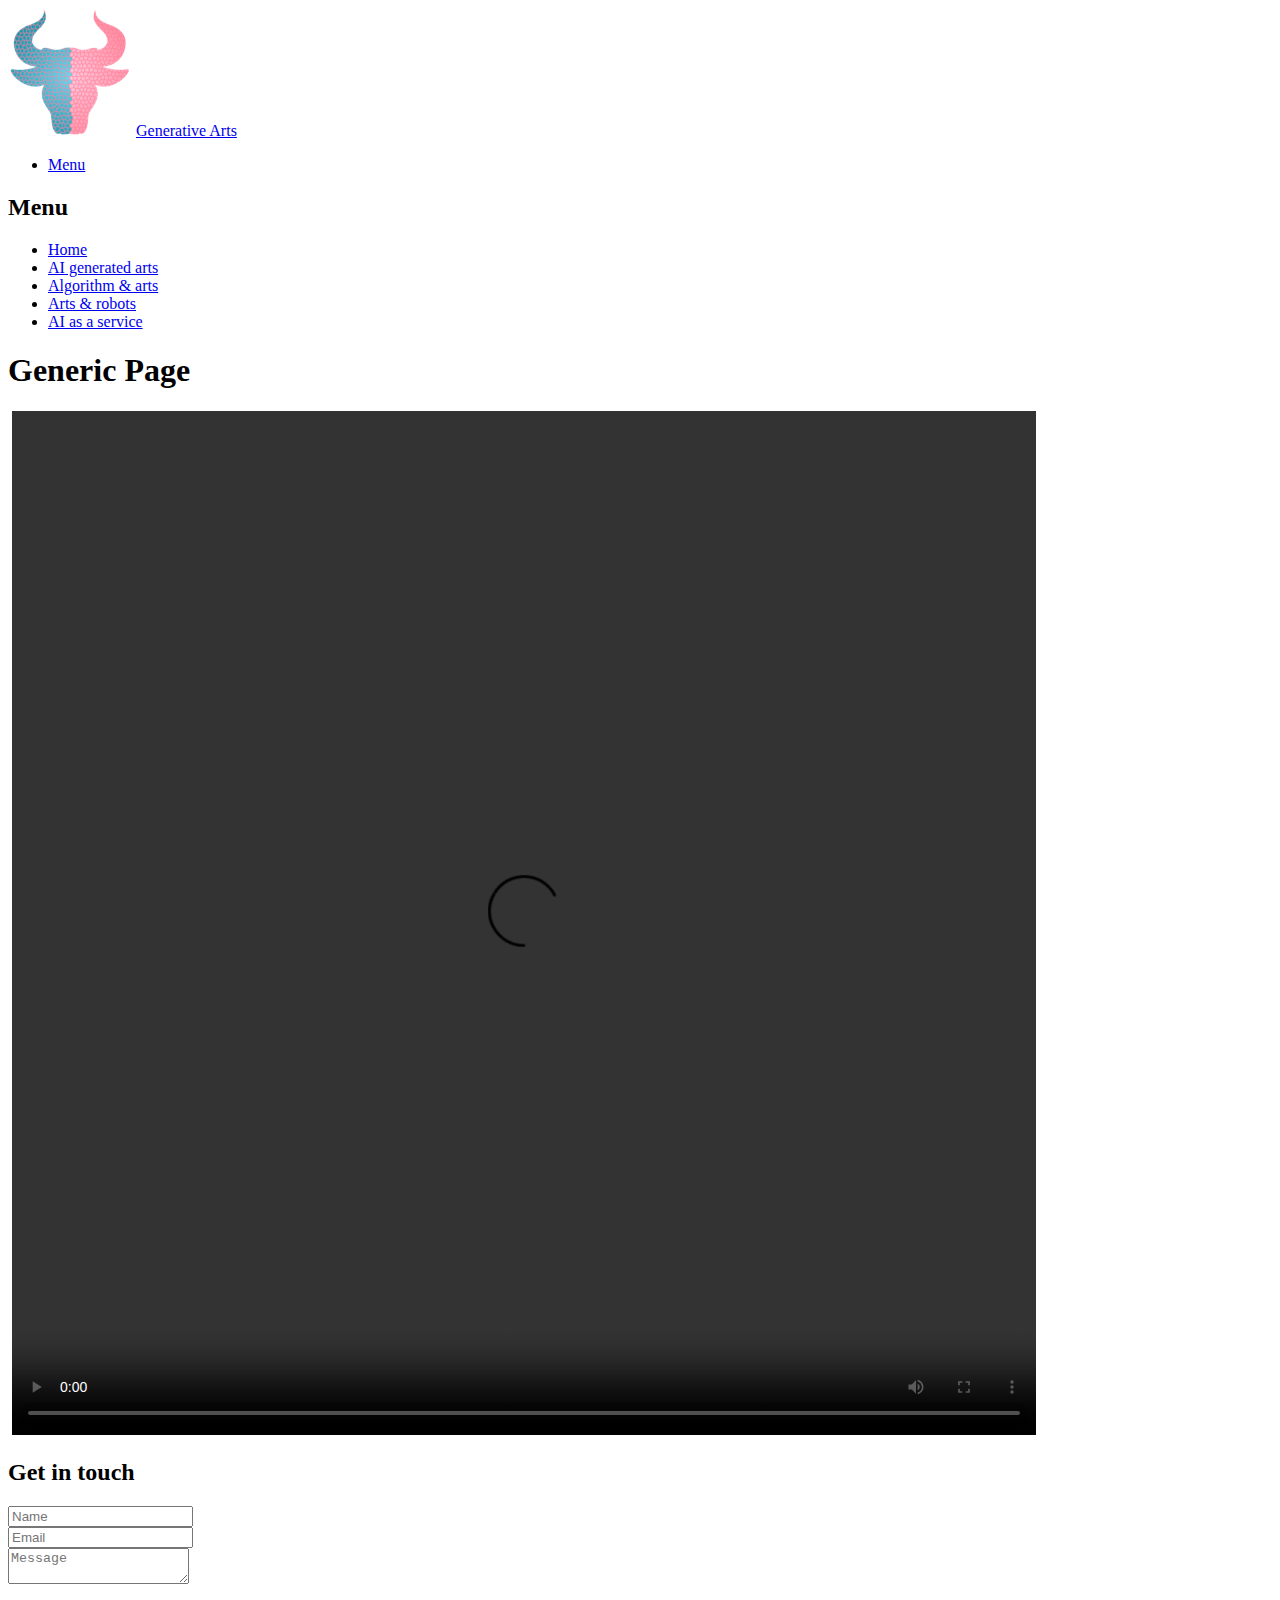
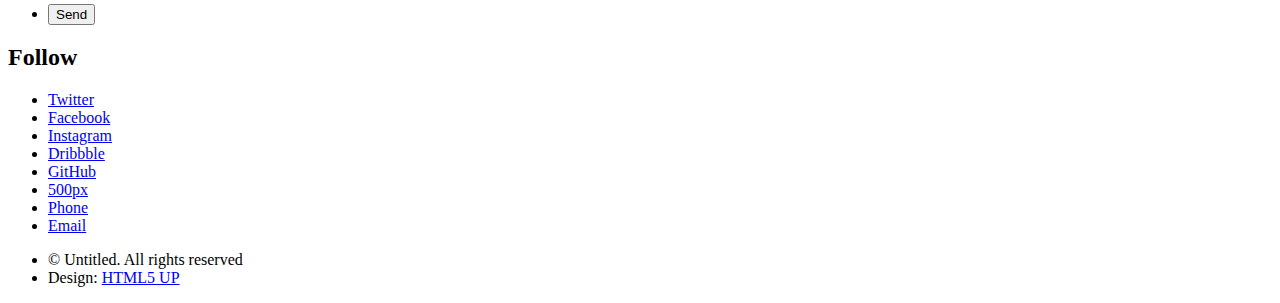
==== fractal.html @ 79b09974 "commit5" ====
<!DOCTYPE HTML>
<html>
	<head>
		<title>Fractal arts</title>
		<meta charset="utf-8" />
		<meta name="viewport" content="width=device-width, initial-scale=1, user-scalable=no" />
		<link rel="stylesheet" href="assets/css/main.css" />
		<noscript><link rel="stylesheet" href="assets/css/noscript.css" /></noscript>
	</head>
	<body class="is-preload">
		<!-- Wrapper -->
			<div id="wrapper">

				<!-- Header -->
					<header id="header">
						<div class="inner">

							<!-- Logo -->
								<a href="index.html" class="logo">
									<span class="symbol"><img src="images/logo.png" alt="" /></span><span class="title">Generative Arts</span>
								</a>

							<!-- Nav -->
								<nav>
									<ul>
										<li><a href="#menu">Menu</a></li>
									</ul>
								</nav>

						</div>
					</header>

				<!-- Menu -->
					<nav id="menu">
						<h2>Menu</h2>
						<ul>
							<li><a href="index.html">Home</a></li>
							<li><a href="generic.html">AI generated arts</a></li>
							<li><a href="generic.html">Algorithm & arts</a></li>
							<li><a href="generic.html">Arts & robots</a></li>
							<li><a href="elements.html">AI as a service</a></li>
						</ul>
					</nav>

				<!-- Main -->
					<div id="main">
						<div class="inner">
							<h1>Generic Page</h1>
							<span class="image main"><img src="images/pic13.jpg" alt="" /></span>
							<video width="1024" height="1024" controls>
								<source src="videos/chinese_painting.mp4" type="video/mp4">
								<object data="videos/chinese_painting.mp4" width="1024" height="1024"></object>
							</video>
						</div>
					</div>

				<!-- Footer -->
					<footer id="footer">
						<div class="inner">
							<section>
								<h2>Get in touch</h2>
								<form method="post" action="#">
									<div class="fields">
										<div class="field half">
											<input type="text" name="name" id="name" placeholder="Name" />
										</div>
										<div class="field half">
											<input type="email" name="email" id="email" placeholder="Email" />
										</div>
										<div class="field">
											<textarea name="message" id="message" placeholder="Message"></textarea>
										</div>
									</div>
									<ul class="actions">
										<li><input type="submit" value="Send" class="primary" /></li>
									</ul>
								</form>
							</section>
							<section>
								<h2>Follow</h2>
								<ul class="icons">
									<li><a href="#" class="icon brands style2 fa-twitter"><span class="label">Twitter</span></a></li>
									<li><a href="#" class="icon brands style2 fa-facebook-f"><span class="label">Facebook</span></a></li>
									<li><a href="#" class="icon brands style2 fa-instagram"><span class="label">Instagram</span></a></li>
									<li><a href="#" class="icon brands style2 fa-dribbble"><span class="label">Dribbble</span></a></li>
									<li><a href="#" class="icon brands style2 fa-github"><span class="label">GitHub</span></a></li>
									<li><a href="#" class="icon brands style2 fa-500px"><span class="label">500px</span></a></li>
									<li><a href="#" class="icon solid style2 fa-phone"><span class="label">Phone</span></a></li>
									<li><a href="#" class="icon solid style2 fa-envelope"><span class="label">Email</span></a></li>
								</ul>
							</section>
							<ul class="copyright">
								<li>&copy; Untitled. All rights reserved</li><li>Design: <a href="http://html5up.net">HTML5 UP</a></li>
							</ul>
						</div>
					</footer>

			</div>

		<!-- Scripts -->
			<script src="assets/js/jquery.min.js"></script>
			<script src="assets/js/browser.min.js"></script>
			<script src="assets/js/breakpoints.min.js"></script>
			<script src="assets/js/util.js"></script>
			<script src="assets/js/main.js"></script>

	</body>
</html>
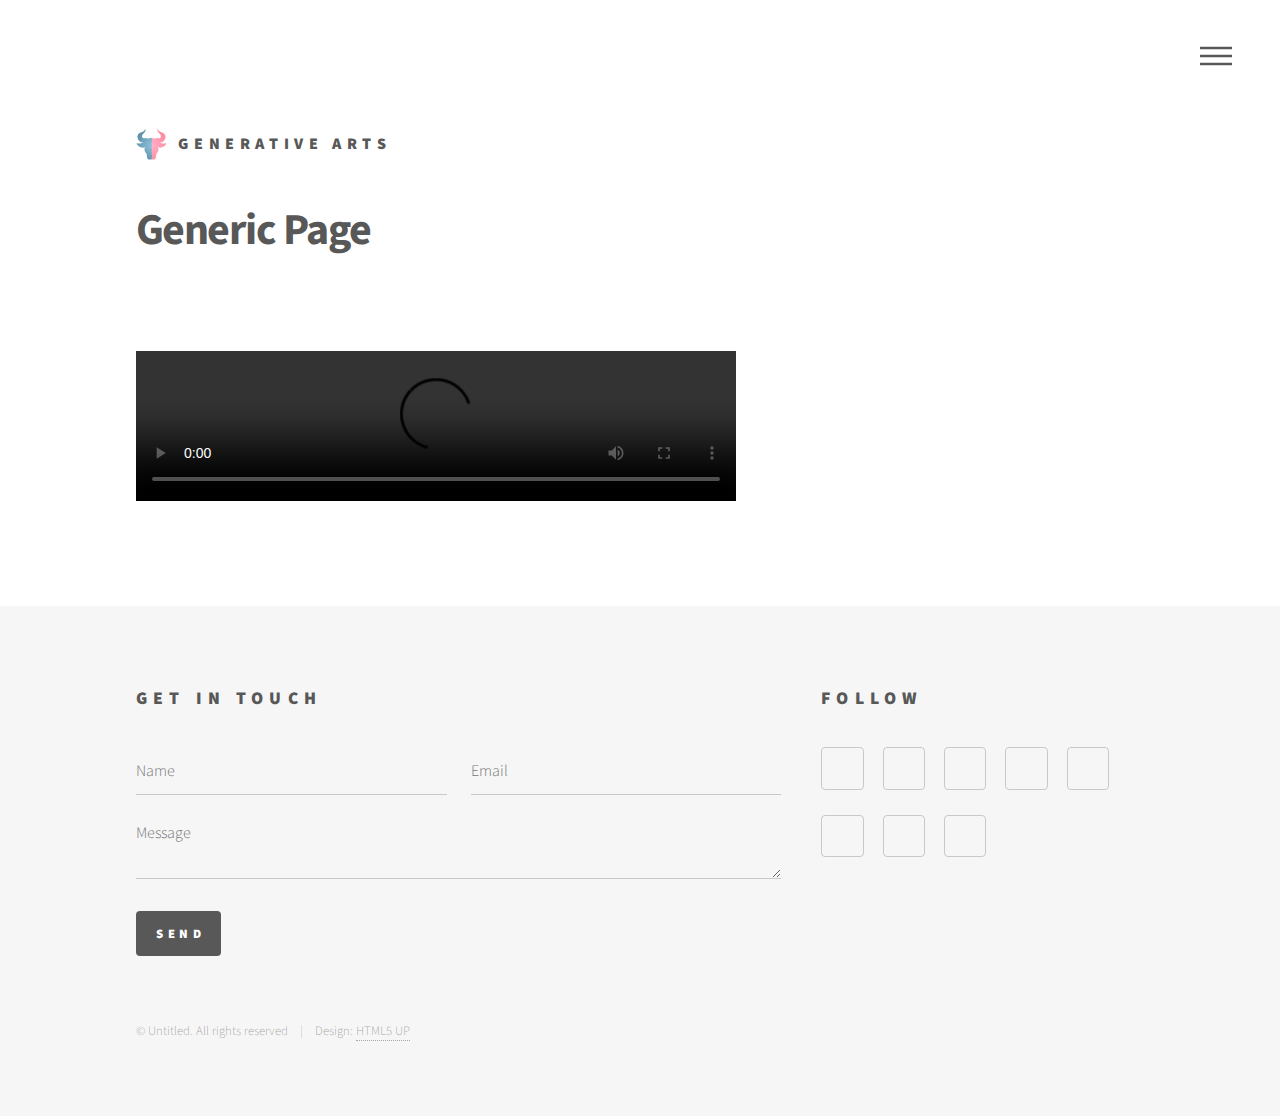
==== commit 8187757d: "Update fractal.html" ====
--- a/fractal.html
+++ b/fractal.html
@@ -47,9 +47,8 @@
 						<div class="inner">
 							<h1>Generic Page</h1>
 							<span class="image main"><img src="images/pic13.jpg" alt="" /></span>
-							<video width="1024" height="1024" controls>
+							<video width="600" controls>
 								<source src="videos/chinese_painting.mp4" type="video/mp4">
-								<object data="videos/chinese_painting.mp4" width="1024" height="1024"></object>
 							</video>
 						</div>
 					</div>
--- a/assets/css/main.css
+++ b/assets/css/main.css
@@ -0,0 +1,3333 @@
+@import url(fontawesome-all.min.css);
+@import url("https://fonts.googleapis.com/css?family=Source+Sans+Pro:300,700,900");
+
+/*
+	Phantom by HTML5 UP
+	html5up.net | @ajlkn
+	Free for personal and commercial use under the CCA 3.0 license (html5up.net/license)
+*/
+video {
+    max-width: 100%;
+    height: auto;
+}
+
+html, body, div, span, applet, object,
+iframe, h1, h2, h3, h4, h5, h6, p, blockquote,
+pre, a, abbr, acronym, address, big, cite,
+code, del, dfn, em, img, ins, kbd, q, s, samp,
+small, strike, strong, sub, sup, tt, var, b,
+u, i, center, dl, dt, dd, ol, ul, li, fieldset,
+form, label, legend, table, caption, tbody,
+tfoot, thead, tr, th, td, article, aside,
+canvas, details, embed, figure, figcaption,
+footer, header, hgroup, menu, nav, output, ruby,
+section, summary, time, mark, audio, video {
+	margin: 0;
+	padding: 0;
+	border: 0;
+	font-size: 100%;
+	font: inherit;
+	vertical-align: baseline;}
+
+article, aside, details, figcaption, figure,
+footer, header, hgroup, menu, nav, section {
+	display: block;}
+
+body {
+	line-height: 1;
+}
+
+ol, ul {
+	list-style: none;
+}
+
+blockquote, q {
+	quotes: none;
+}
+
+	blockquote:before, blockquote:after, q:before, q:after {
+		content: '';
+		content: none;
+	}
+
+table {
+	border-collapse: collapse;
+	border-spacing: 0;
+}
+
+body {
+	-webkit-text-size-adjust: none;
+}
+
+mark {
+	background-color: transparent;
+	color: inherit;
+}
+
+input::-moz-focus-inner {
+	border: 0;
+	padding: 0;
+}
+
+input, select, textarea {
+	-moz-appearance: none;
+	-webkit-appearance: none;
+	-ms-appearance: none;
+	appearance: none;
+}
+
+/* Basic */
+
+	@-ms-viewport {
+		width: device-width;
+	}
+
+	body {
+		-ms-overflow-style: scrollbar;
+	}
+
+	@media screen and (max-width: 480px) {
+
+		html, body {
+			min-width: 320px;
+		}
+
+	}
+
+	html {
+		box-sizing: border-box;
+	}
+
+	*, *:before, *:after {
+		box-sizing: inherit;
+	}
+
+	body {
+		background: #ffffff;
+	}
+
+		body.is-preload *, body.is-preload *:before, body.is-preload *:after {
+			-moz-animation: none !important;
+			-webkit-animation: none !important;
+			-ms-animation: none !important;
+			animation: none !important;
+			-moz-transition: none !important;
+			-webkit-transition: none !important;
+			-ms-transition: none !important;
+			transition: none !important;
+		}
+
+/* Type */
+
+	body, input, select, textarea {
+		color: #585858;
+		font-family: "Source Sans Pro", Helvetica, sans-serif;
+		font-size: 16pt;
+		font-weight: 300;
+		line-height: 1.75;
+	}
+
+		@media screen and (max-width: 1680px) {
+
+			body, input, select, textarea {
+				font-size: 14pt;
+			}
+
+		}
+
+		@media screen and (max-width: 1280px) {
+
+			body, input, select, textarea {
+				font-size: 12pt;
+			}
+
+		}
+
+	a {
+		-moz-transition: border-bottom-color 0.2s ease, color 0.2s ease;
+		-webkit-transition: border-bottom-color 0.2s ease, color 0.2s ease;
+		-ms-transition: border-bottom-color 0.2s ease, color 0.2s ease;
+		transition: border-bottom-color 0.2s ease, color 0.2s ease;
+		text-decoration: none;
+		color: #585858;
+		border-bottom: dotted 1px rgba(88, 88, 88, 0.5);
+	}
+
+		a:hover {
+			border-bottom-color: transparent;
+			color: #f2849e !important;
+		}
+
+	strong, b {
+		font-weight: 900;
+	}
+
+	em, i {
+		font-style: italic;
+	}
+
+	p {
+		margin: 0 0 2em 0;
+	}
+
+	h1 {
+		font-size: 2.75em;
+		font-weight: 700;
+		line-height: 1.3;
+		margin: 0 0 1em 0;
+		letter-spacing: -0.035em;
+	}
+
+		h1 a {
+			color: inherit;
+		}
+
+		@media screen and (max-width: 736px) {
+
+			h1 {
+				font-size: 2em;
+				margin: 0 0 1em 0;
+			}
+
+		}
+
+		@media screen and (max-width: 360px) {
+
+			h1 {
+				font-size: 1.75em;
+			}
+
+		}
+
+	h2, h3, h4, h5, h6 {
+		font-weight: 900;
+		line-height: 1.5;
+		margin: 0 0 2em 0;
+		text-transform: uppercase;
+		letter-spacing: 0.35em;
+	}
+
+		h2 a, h3 a, h4 a, h5 a, h6 a {
+			color: inherit;
+		}
+
+	h2 {
+		font-size: 1.1em;
+	}
+
+	h3 {
+		font-size: 1em;
+	}
+
+	h4 {
+		font-size: 0.8em;
+	}
+
+	h5 {
+		font-size: 0.8em;
+	}
+
+	h6 {
+		font-size: 0.8em;
+	}
+
+	@media screen and (max-width: 980px) {
+
+		h1 br, h2 br, h3 br, h4 br, h5 br, h6 br {
+			display: none;
+		}
+
+	}
+
+	@media screen and (max-width: 736px) {
+
+		h2 {
+			font-size: 1em;
+		}
+
+		h3 {
+			font-size: 0.8em;
+		}
+
+	}
+
+	sub {
+		font-size: 0.8em;
+		position: relative;
+		top: 0.5em;
+	}
+
+	sup {
+		font-size: 0.8em;
+		position: relative;
+		top: -0.5em;
+	}
+
+	blockquote {
+		border-left: solid 4px #c9c9c9;
+		font-style: italic;
+		margin: 0 0 2em 0;
+		padding: 0.5em 0 0.5em 2em;
+	}
+
+	code {
+		background: rgba(144, 144, 144, 0.075);
+		border-radius: 4px;
+		border: solid 1px #c9c9c9;
+		font-family: "Courier New", monospace;
+		font-size: 0.9em;
+		margin: 0 0.25em;
+		padding: 0.25em 0.65em;
+	}
+
+	pre {
+		-webkit-overflow-scrolling: touch;
+		font-family: "Courier New", monospace;
+		font-size: 0.9em;
+		margin: 0 0 2em 0;
+	}
+
+		pre code {
+			display: block;
+			line-height: 1.75;
+			padding: 1em 1.5em;
+			overflow-x: auto;
+		}
+
+	hr {
+		border: 0;
+		border-bottom: solid 1px #c9c9c9;
+		margin: 2em 0;
+	}
+
+		hr.major {
+			margin: 3em 0;
+		}
+
+	.align-left {
+		text-align: left;
+	}
+
+	.align-center {
+		text-align: center;
+	}
+
+	.align-right {
+		text-align: right;
+	}
+
+/* Row */
+
+	.row {
+		display: flex;
+		flex-wrap: wrap;
+		box-sizing: border-box;
+		align-items: stretch;
+	}
+
+		.row > * {
+			box-sizing: border-box;
+		}
+
+		.row.gtr-uniform > * > :last-child {
+			margin-bottom: 0;
+		}
+
+		.row.aln-left {
+			justify-content: flex-start;
+		}
+
+		.row.aln-center {
+			justify-content: center;
+		}
+
+		.row.aln-right {
+			justify-content: flex-end;
+		}
+
+		.row.aln-top {
+			align-items: flex-start;
+		}
+
+		.row.aln-middle {
+			align-items: center;
+		}
+
+		.row.aln-bottom {
+			align-items: flex-end;
+		}
+
+		.row > .imp {
+			order: -1;
+		}
+
+		.row > .col-1 {
+			width: 8.33333%;
+		}
+
+		.row > .off-1 {
+			margin-left: 8.33333%;
+		}
+
+		.row > .col-2 {
+			width: 16.66667%;
+		}
+
+		.row > .off-2 {
+			margin-left: 16.66667%;
+		}
+
+		.row > .col-3 {
+			width: 25%;
+		}
+
+		.row > .off-3 {
+			margin-left: 25%;
+		}
+
+		.row > .col-4 {
+			width: 33.33333%;
+		}
+
+		.row > .off-4 {
+			margin-left: 33.33333%;
+		}
+
+		.row > .col-5 {
+			width: 41.66667%;
+		}
+
+		.row > .off-5 {
+			margin-left: 41.66667%;
+		}
+
+		.row > .col-6 {
+			width: 50%;
+		}
+
+		.row > .off-6 {
+			margin-left: 50%;
+		}
+
+		.row > .col-7 {
+			width: 58.33333%;
+		}
+
+		.row > .off-7 {
+			margin-left: 58.33333%;
+		}
+
+		.row > .col-8 {
+			width: 66.66667%;
+		}
+
+		.row > .off-8 {
+			margin-left: 66.66667%;
+		}
+
+		.row > .col-9 {
+			width: 75%;
+		}
+
+		.row > .off-9 {
+			margin-left: 75%;
+		}
+
+		.row > .col-10 {
+			width: 83.33333%;
+		}
+
+		.row > .off-10 {
+			margin-left: 83.33333%;
+		}
+
+		.row > .col-11 {
+			width: 91.66667%;
+		}
+
+		.row > .off-11 {
+			margin-left: 91.66667%;
+		}
+
+		.row > .col-12 {
+			width: 100%;
+		}
+
+		.row > .off-12 {
+			margin-left: 100%;
+		}
+
+		.row.gtr-0 {
+			margin-top: 0;
+			margin-left: 0em;
+		}
+
+			.row.gtr-0 > * {
+				padding: 0 0 0 0em;
+			}
+
+			.row.gtr-0.gtr-uniform {
+				margin-top: 0em;
+			}
+
+				.row.gtr-0.gtr-uniform > * {
+					padding-top: 0em;
+				}
+
+		.row.gtr-25 {
+			margin-top: 0;
+			margin-left: -0.5em;
+		}
+
+			.row.gtr-25 > * {
+				padding: 0 0 0 0.5em;
+			}
+
+			.row.gtr-25.gtr-uniform {
+				margin-top: -0.5em;
+			}
+
+				.row.gtr-25.gtr-uniform > * {
+					padding-top: 0.5em;
+				}
+
+		.row.gtr-50 {
+			margin-top: 0;
+			margin-left: -1em;
+		}
+
+			.row.gtr-50 > * {
+				padding: 0 0 0 1em;
+			}
+
+			.row.gtr-50.gtr-uniform {
+				margin-top: -1em;
+			}
+
+				.row.gtr-50.gtr-uniform > * {
+					padding-top: 1em;
+				}
+
+		.row {
+			margin-top: 0;
+			margin-left: -2em;
+		}
+
+			.row > * {
+				padding: 0 0 0 2em;
+			}
+
+			.row.gtr-uniform {
+				margin-top: -2em;
+			}
+
+				.row.gtr-uniform > * {
+					padding-top: 2em;
+				}
+
+		.row.gtr-150 {
+			margin-top: 0;
+			margin-left: -3em;
+		}
+
+			.row.gtr-150 > * {
+				padding: 0 0 0 3em;
+			}
+
+			.row.gtr-150.gtr-uniform {
+				margin-top: -3em;
+			}
+
+				.row.gtr-150.gtr-uniform > * {
+					padding-top: 3em;
+				}
+
+		.row.gtr-200 {
+			margin-top: 0;
+			margin-left: -4em;
+		}
+
+			.row.gtr-200 > * {
+				padding: 0 0 0 4em;
+			}
+
+			.row.gtr-200.gtr-uniform {
+				margin-top: -4em;
+			}
+
+				.row.gtr-200.gtr-uniform > * {
+					padding-top: 4em;
+				}
+
+		@media screen and (max-width: 1680px) {
+
+			.row {
+				display: flex;
+				flex-wrap: wrap;
+				box-sizing: border-box;
+				align-items: stretch;
+			}
+
+				.row > * {
+					box-sizing: border-box;
+				}
+
+				.row.gtr-uniform > * > :last-child {
+					margin-bottom: 0;
+				}
+
+				.row.aln-left {
+					justify-content: flex-start;
+				}
+
+				.row.aln-center {
+					justify-content: center;
+				}
+
+				.row.aln-right {
+					justify-content: flex-end;
+				}
+
+				.row.aln-top {
+					align-items: flex-start;
+				}
+
+				.row.aln-middle {
+					align-items: center;
+				}
+
+				.row.aln-bottom {
+					align-items: flex-end;
+				}
+
+				.row > .imp-xlarge {
+					order: -1;
+				}
+
+				.row > .col-1-xlarge {
+					width: 8.33333%;
+				}
+
+				.row > .off-1-xlarge {
+					margin-left: 8.33333%;
+				}
+
+				.row > .col-2-xlarge {
+					width: 16.66667%;
+				}
+
+				.row > .off-2-xlarge {
+					margin-left: 16.66667%;
+				}
+
+				.row > .col-3-xlarge {
+					width: 25%;
+				}
+
+				.row > .off-3-xlarge {
+					margin-left: 25%;
+				}
+
+				.row > .col-4-xlarge {
+					width: 33.33333%;
+				}
+
+				.row > .off-4-xlarge {
+					margin-left: 33.33333%;
+				}
+
+				.row > .col-5-xlarge {
+					width: 41.66667%;
+				}
+
+				.row > .off-5-xlarge {
+					margin-left: 41.66667%;
+				}
+
+				.row > .col-6-xlarge {
+					width: 50%;
+				}
+
+				.row > .off-6-xlarge {
+					margin-left: 50%;
+				}
+
+				.row > .col-7-xlarge {
+					width: 58.33333%;
+				}
+
+				.row > .off-7-xlarge {
+					margin-left: 58.33333%;
+				}
+
+				.row > .col-8-xlarge {
+					width: 66.66667%;
+				}
+
+				.row > .off-8-xlarge {
+					margin-left: 66.66667%;
+				}
+
+				.row > .col-9-xlarge {
+					width: 75%;
+				}
+
+				.row > .off-9-xlarge {
+					margin-left: 75%;
+				}
+
+				.row > .col-10-xlarge {
+					width: 83.33333%;
+				}
+
+				.row > .off-10-xlarge {
+					margin-left: 83.33333%;
+				}
+
+				.row > .col-11-xlarge {
+					width: 91.66667%;
+				}
+
+				.row > .off-11-xlarge {
+					margin-left: 91.66667%;
+				}
+
+				.row > .col-12-xlarge {
+					width: 100%;
+				}
+
+				.row > .off-12-xlarge {
+					margin-left: 100%;
+				}
+
+				.row.gtr-0 {
+					margin-top: 0;
+					margin-left: 0em;
+				}
+
+					.row.gtr-0 > * {
+						padding: 0 0 0 0em;
+					}
+
+					.row.gtr-0.gtr-uniform {
+						margin-top: 0em;
+					}
+
+						.row.gtr-0.gtr-uniform > * {
+							padding-top: 0em;
+						}
+
+				.row.gtr-25 {
+					margin-top: 0;
+					margin-left: -0.5em;
+				}
+
+					.row.gtr-25 > * {
+						padding: 0 0 0 0.5em;
+					}
+
+					.row.gtr-25.gtr-uniform {
+						margin-top: -0.5em;
+					}
+
+						.row.gtr-25.gtr-uniform > * {
+							padding-top: 0.5em;
+						}
+
+				.row.gtr-50 {
+					margin-top: 0;
+					margin-left: -1em;
+				}
+
+					.row.gtr-50 > * {
+						padding: 0 0 0 1em;
+					}
+
+					.row.gtr-50.gtr-uniform {
+						margin-top: -1em;
+					}
+
+						.row.gtr-50.gtr-uniform > * {
+							padding-top: 1em;
+						}
+
+				.row {
+					margin-top: 0;
+					margin-left: -2em;
+				}
+
+					.row > * {
+						padding: 0 0 0 2em;
+					}
+
+					.row.gtr-uniform {
+						margin-top: -2em;
+					}
+
+						.row.gtr-uniform > * {
+							padding-top: 2em;
+						}
+
+				.row.gtr-150 {
+					margin-top: 0;
+					margin-left: -3em;
+				}
+
+					.row.gtr-150 > * {
+						padding: 0 0 0 3em;
+					}
+
+					.row.gtr-150.gtr-uniform {
+						margin-top: -3em;
+					}
+
+						.row.gtr-150.gtr-uniform > * {
+							padding-top: 3em;
+						}
+
+				.row.gtr-200 {
+					margin-top: 0;
+					margin-left: -4em;
+				}
+
+					.row.gtr-200 > * {
+						padding: 0 0 0 4em;
+					}
+
+					.row.gtr-200.gtr-uniform {
+						margin-top: -4em;
+					}
+
+						.row.gtr-200.gtr-uniform > * {
+							padding-top: 4em;
+						}
+
+		}
+
+		@media screen and (max-width: 1280px) {
+
+			.row {
+				display: flex;
+				flex-wrap: wrap;
+				box-sizing: border-box;
+				align-items: stretch;
+			}
+
+				.row > * {
+					box-sizing: border-box;
+				}
+
+				.row.gtr-uniform > * > :last-child {
+					margin-bottom: 0;
+				}
+
+				.row.aln-left {
+					justify-content: flex-start;
+				}
+
+				.row.aln-center {
+					justify-content: center;
+				}
+
+				.row.aln-right {
+					justify-content: flex-end;
+				}
+
+				.row.aln-top {
+					align-items: flex-start;
+				}
+
+				.row.aln-middle {
+					align-items: center;
+				}
+
+				.row.aln-bottom {
+					align-items: flex-end;
+				}
+
+				.row > .imp-large {
+					order: -1;
+				}
+
+				.row > .col-1-large {
+					width: 8.33333%;
+				}
+
+				.row > .off-1-large {
+					margin-left: 8.33333%;
+				}
+
+				.row > .col-2-large {
+					width: 16.66667%;
+				}
+
+				.row > .off-2-large {
+					margin-left: 16.66667%;
+				}
+
+				.row > .col-3-large {
+					width: 25%;
+				}
+
+				.row > .off-3-large {
+					margin-left: 25%;
+				}
+
+				.row > .col-4-large {
+					width: 33.33333%;
+				}
+
+				.row > .off-4-large {
+					margin-left: 33.33333%;
+				}
+
+				.row > .col-5-large {
+					width: 41.66667%;
+				}
+
+				.row > .off-5-large {
+					margin-left: 41.66667%;
+				}
+
+				.row > .col-6-large {
+					width: 50%;
+				}
+
+				.row > .off-6-large {
+					margin-left: 50%;
+				}
+
+				.row > .col-7-large {
+					width: 58.33333%;
+				}
+
+				.row > .off-7-large {
+					margin-left: 58.33333%;
+				}
+
+				.row > .col-8-large {
+					width: 66.66667%;
+				}
+
+				.row > .off-8-large {
+					margin-left: 66.66667%;
+				}
+
+				.row > .col-9-large {
+					width: 75%;
+				}
+
+				.row > .off-9-large {
+					margin-left: 75%;
+				}
+
+				.row > .col-10-large {
+					width: 83.33333%;
+				}
+
+				.row > .off-10-large {
+					margin-left: 83.33333%;
+				}
+
+				.row > .col-11-large {
+					width: 91.66667%;
+				}
+
+				.row > .off-11-large {
+					margin-left: 91.66667%;
+				}
+
+				.row > .col-12-large {
+					width: 100%;
+				}
+
+				.row > .off-12-large {
+					margin-left: 100%;
+				}
+
+				.row.gtr-0 {
+					margin-top: 0;
+					margin-left: 0em;
+				}
+
+					.row.gtr-0 > * {
+						padding: 0 0 0 0em;
+					}
+
+					.row.gtr-0.gtr-uniform {
+						margin-top: 0em;
+					}
+
+						.row.gtr-0.gtr-uniform > * {
+							padding-top: 0em;
+						}
+
+				.row.gtr-25 {
+					margin-top: 0;
+					margin-left: -0.5em;
+				}
+
+					.row.gtr-25 > * {
+						padding: 0 0 0 0.5em;
+					}
+
+					.row.gtr-25.gtr-uniform {
+						margin-top: -0.5em;
+					}
+
+						.row.gtr-25.gtr-uniform > * {
+							padding-top: 0.5em;
+						}
+
+				.row.gtr-50 {
+					margin-top: 0;
+					margin-left: -1em;
+				}
+
+					.row.gtr-50 > * {
+						padding: 0 0 0 1em;
+					}
+
+					.row.gtr-50.gtr-uniform {
+						margin-top: -1em;
+					}
+
+						.row.gtr-50.gtr-uniform > * {
+							padding-top: 1em;
+						}
+
+				.row {
+					margin-top: 0;
+					margin-left: -2em;
+				}
+
+					.row > * {
+						padding: 0 0 0 2em;
+					}
+
+					.row.gtr-uniform {
+						margin-top: -2em;
+					}
+
+						.row.gtr-uniform > * {
+							padding-top: 2em;
+						}
+
+				.row.gtr-150 {
+					margin-top: 0;
+					margin-left: -3em;
+				}
+
+					.row.gtr-150 > * {
+						padding: 0 0 0 3em;
+					}
+
+					.row.gtr-150.gtr-uniform {
+						margin-top: -3em;
+					}
+
+						.row.gtr-150.gtr-uniform > * {
+							padding-top: 3em;
+						}
+
+				.row.gtr-200 {
+					margin-top: 0;
+					margin-left: -4em;
+				}
+
+					.row.gtr-200 > * {
+						padding: 0 0 0 4em;
+					}
+
+					.row.gtr-200.gtr-uniform {
+						margin-top: -4em;
+					}
+
+						.row.gtr-200.gtr-uniform > * {
+							padding-top: 4em;
+						}
+
+		}
+
+		@media screen and (max-width: 980px) {
+
+			.row {
+				display: flex;
+				flex-wrap: wrap;
+				box-sizing: border-box;
+				align-items: stretch;
+			}
+
+				.row > * {
+					box-sizing: border-box;
+				}
+
+				.row.gtr-uniform > * > :last-child {
+					margin-bottom: 0;
+				}
+
+				.row.aln-left {
+					justify-content: flex-start;
+				}
+
+				.row.aln-center {
+					justify-content: center;
+				}
+
+				.row.aln-right {
+					justify-content: flex-end;
+				}
+
+				.row.aln-top {
+					align-items: flex-start;
+				}
+
+				.row.aln-middle {
+					align-items: center;
+				}
+
+				.row.aln-bottom {
+					align-items: flex-end;
+				}
+
+				.row > .imp-medium {
+					order: -1;
+				}
+
+				.row > .col-1-medium {
+					width: 8.33333%;
+				}
+
+				.row > .off-1-medium {
+					margin-left: 8.33333%;
+				}
+
+				.row > .col-2-medium {
+					width: 16.66667%;
+				}
+
+				.row > .off-2-medium {
+					margin-left: 16.66667%;
+				}
+
+				.row > .col-3-medium {
+					width: 25%;
+				}
+
+				.row > .off-3-medium {
+					margin-left: 25%;
+				}
+
+				.row > .col-4-medium {
+					width: 33.33333%;
+				}
+
+				.row > .off-4-medium {
+					margin-left: 33.33333%;
+				}
+
+				.row > .col-5-medium {
+					width: 41.66667%;
+				}
+
+				.row > .off-5-medium {
+					margin-left: 41.66667%;
+				}
+
+				.row > .col-6-medium {
+					width: 50%;
+				}
+
+				.row > .off-6-medium {
+					margin-left: 50%;
+				}
+
+				.row > .col-7-medium {
+					width: 58.33333%;
+				}
+
+				.row > .off-7-medium {
+					margin-left: 58.33333%;
+				}
+
+				.row > .col-8-medium {
+					width: 66.66667%;
+				}
+
+				.row > .off-8-medium {
+					margin-left: 66.66667%;
+				}
+
+				.row > .col-9-medium {
+					width: 75%;
+				}
+
+				.row > .off-9-medium {
+					margin-left: 75%;
+				}
+
+				.row > .col-10-medium {
+					width: 83.33333%;
+				}
+
+				.row > .off-10-medium {
+					margin-left: 83.33333%;
+				}
+
+				.row > .col-11-medium {
+					width: 91.66667%;
+				}
+
+				.row > .off-11-medium {
+					margin-left: 91.66667%;
+				}
+
+				.row > .col-12-medium {
+					width: 100%;
+				}
+
+				.row > .off-12-medium {
+					margin-left: 100%;
+				}
+
+				.row.gtr-0 {
+					margin-top: 0;
+					margin-left: 0em;
+				}
+
+					.row.gtr-0 > * {
+						padding: 0 0 0 0em;
+					}
+
+					.row.gtr-0.gtr-uniform {
+						margin-top: 0em;
+					}
+
+						.row.gtr-0.gtr-uniform > * {
+							padding-top: 0em;
+						}
+
+				.row.gtr-25 {
+					margin-top: 0;
+					margin-left: -0.375em;
+				}
+
+					.row.gtr-25 > * {
+						padding: 0 0 0 0.375em;
+					}
+
+					.row.gtr-25.gtr-uniform {
+						margin-top: -0.375em;
+					}
+
+						.row.gtr-25.gtr-uniform > * {
+							padding-top: 0.375em;
+						}
+
+				.row.gtr-50 {
+					margin-top: 0;
+					margin-left: -0.75em;
+				}
+
+					.row.gtr-50 > * {
+						padding: 0 0 0 0.75em;
+					}
+
+					.row.gtr-50.gtr-uniform {
+						margin-top: -0.75em;
+					}
+
+						.row.gtr-50.gtr-uniform > * {
+							padding-top: 0.75em;
+						}
+
+				.row {
+					margin-top: 0;
+					margin-left: -1.5em;
+				}
+
+					.row > * {
+						padding: 0 0 0 1.5em;
+					}
+
+					.row.gtr-uniform {
+						margin-top: -1.5em;
+					}
+
+						.row.gtr-uniform > * {
+							padding-top: 1.5em;
+						}
+
+				.row.gtr-150 {
+					margin-top: 0;
+					margin-left: -2.25em;
+				}
+
+					.row.gtr-150 > * {
+						padding: 0 0 0 2.25em;
+					}
+
+					.row.gtr-150.gtr-uniform {
+						margin-top: -2.25em;
+					}
+
+						.row.gtr-150.gtr-uniform > * {
+							padding-top: 2.25em;
+						}
+
+				.row.gtr-200 {
+					margin-top: 0;
+					margin-left: -3em;
+				}
+
+					.row.gtr-200 > * {
+						padding: 0 0 0 3em;
+					}
+
+					.row.gtr-200.gtr-uniform {
+						margin-top: -3em;
+					}
+
+						.row.gtr-200.gtr-uniform > * {
+							padding-top: 3em;
+						}
+
+		}
+
+		@media screen and (max-width: 736px) {
+
+			.row {
+				display: flex;
+				flex-wrap: wrap;
+				box-sizing: border-box;
+				align-items: stretch;
+			}
+
+				.row > * {
+					box-sizing: border-box;
+				}
+
+				.row.gtr-uniform > * > :last-child {
+					margin-bottom: 0;
+				}
+
+				.row.aln-left {
+					justify-content: flex-start;
+				}
+
+				.row.aln-center {
+					justify-content: center;
+				}
+
+				.row.aln-right {
+					justify-content: flex-end;
+				}
+
+				.row.aln-top {
+					align-items: flex-start;
+				}
+
+				.row.aln-middle {
+					align-items: center;
+				}
+
+				.row.aln-bottom {
+					align-items: flex-end;
+				}
+
+				.row > .imp-small {
+					order: -1;
+				}
+
+				.row > .col-1-small {
+					width: 8.33333%;
+				}
+
+				.row > .off-1-small {
+					margin-left: 8.33333%;
+				}
+
+				.row > .col-2-small {
+					width: 16.66667%;
+				}
+
+				.row > .off-2-small {
+					margin-left: 16.66667%;
+				}
+
+				.row > .col-3-small {
+					width: 25%;
+				}
+
+				.row > .off-3-small {
+					margin-left: 25%;
+				}
+
+				.row > .col-4-small {
+					width: 33.33333%;
+				}
+
+				.row > .off-4-small {
+					margin-left: 33.33333%;
+				}
+
+				.row > .col-5-small {
+					width: 41.66667%;
+				}
+
+				.row > .off-5-small {
+					margin-left: 41.66667%;
+				}
+
+				.row > .col-6-small {
+					width: 50%;
+				}
+
+				.row > .off-6-small {
+					margin-left: 50%;
+				}
+
+				.row > .col-7-small {
+					width: 58.33333%;
+				}
+
+				.row > .off-7-small {
+					margin-left: 58.33333%;
+				}
+
+				.row > .col-8-small {
+					width: 66.66667%;
+				}
+
+				.row > .off-8-small {
+					margin-left: 66.66667%;
+				}
+
+				.row > .col-9-small {
+					width: 75%;
+				}
+
+				.row > .off-9-small {
+					margin-left: 75%;
+				}
+
+				.row > .col-10-small {
+					width: 83.33333%;
+				}
+
+				.row > .off-10-small {
+					margin-left: 83.33333%;
+				}
+
+				.row > .col-11-small {
+					width: 91.66667%;
+				}
+
+				.row > .off-11-small {
+					margin-left: 91.66667%;
+				}
+
+				.row > .col-12-small {
+					width: 100%;
+				}
+
+				.row > .off-12-small {
+					margin-left: 100%;
+				}
+
+				.row.gtr-0 {
+					margin-top: 0;
+					margin-left: 0em;
+				}
+
+					.row.gtr-0 > * {
+						padding: 0 0 0 0em;
+					}
+
+					.row.gtr-0.gtr-uniform {
+						margin-top: 0em;
+					}
+
+						.row.gtr-0.gtr-uniform > * {
+							padding-top: 0em;
+						}
+
+				.row.gtr-25 {
+					margin-top: 0;
+					margin-left: -0.25em;
+				}
+
+					.row.gtr-25 > * {
+						padding: 0 0 0 0.25em;
+					}
+
+					.row.gtr-25.gtr-uniform {
+						margin-top: -0.25em;
+					}
+
+						.row.gtr-25.gtr-uniform > * {
+							padding-top: 0.25em;
+						}
+
+				.row.gtr-50 {
+					margin-top: 0;
+					margin-left: -0.5em;
+				}
+
+					.row.gtr-50 > * {
+						padding: 0 0 0 0.5em;
+					}
+
+					.row.gtr-50.gtr-uniform {
+						margin-top: -0.5em;
+					}
+
+						.row.gtr-50.gtr-uniform > * {
+							padding-top: 0.5em;
+						}
+
+				.row {
+					margin-top: 0;
+					margin-left: -1em;
+				}
+
+					.row > * {
+						padding: 0 0 0 1em;
+					}
+
+					.row.gtr-uniform {
+						margin-top: -1em;
+					}
+
+						.row.gtr-uniform > * {
+							padding-top: 1em;
+						}
+
+				.row.gtr-150 {
+					margin-top: 0;
+					margin-left: -1.5em;
+				}
+
+					.row.gtr-150 > * {
+						padding: 0 0 0 1.5em;
+					}
+
+					.row.gtr-150.gtr-uniform {
+						margin-top: -1.5em;
+					}
+
+						.row.gtr-150.gtr-uniform > * {
+							padding-top: 1.5em;
+						}
+
+				.row.gtr-200 {
+					margin-top: 0;
+					margin-left: -2em;
+				}
+
+					.row.gtr-200 > * {
+						padding: 0 0 0 2em;
+					}
+
+					.row.gtr-200.gtr-uniform {
+						margin-top: -2em;
+					}
+
+						.row.gtr-200.gtr-uniform > * {
+							padding-top: 2em;
+						}
+
+		}
+
+		@media screen and (max-width: 480px) {
+
+			.row {
+				display: flex;
+				flex-wrap: wrap;
+				box-sizing: border-box;
+				align-items: stretch;
+			}
+
+				.row > * {
+					box-sizing: border-box;
+				}
+
+				.row.gtr-uniform > * > :last-child {
+					margin-bottom: 0;
+				}
+
+				.row.aln-left {
+					justify-content: flex-start;
+				}
+
+				.row.aln-center {
+					justify-content: center;
+				}
+
+				.row.aln-right {
+					justify-content: flex-end;
+				}
+
+				.row.aln-top {
+					align-items: flex-start;
+				}
+
+				.row.aln-middle {
+					align-items: center;
+				}
+
+				.row.aln-bottom {
+					align-items: flex-end;
+				}
+
+				.row > .imp-xsmall {
+					order: -1;
+				}
+
+				.row > .col-1-xsmall {
+					width: 8.33333%;
+				}
+
+				.row > .off-1-xsmall {
+					margin-left: 8.33333%;
+				}
+
+				.row > .col-2-xsmall {
+					width: 16.66667%;
+				}
+
+				.row > .off-2-xsmall {
+					margin-left: 16.66667%;
+				}
+
+				.row > .col-3-xsmall {
+					width: 25%;
+				}
+
+				.row > .off-3-xsmall {
+					margin-left: 25%;
+				}
+
+				.row > .col-4-xsmall {
+					width: 33.33333%;
+				}
+
+				.row > .off-4-xsmall {
+					margin-left: 33.33333%;
+				}
+
+				.row > .col-5-xsmall {
+					width: 41.66667%;
+				}
+
+				.row > .off-5-xsmall {
+					margin-left: 41.66667%;
+				}
+
+				.row > .col-6-xsmall {
+					width: 50%;
+				}
+
+				.row > .off-6-xsmall {
+					margin-left: 50%;
+				}
+
+				.row > .col-7-xsmall {
+					width: 58.33333%;
+				}
+
+				.row > .off-7-xsmall {
+					margin-left: 58.33333%;
+				}
+
+				.row > .col-8-xsmall {
+					width: 66.66667%;
+				}
+
+				.row > .off-8-xsmall {
+					margin-left: 66.66667%;
+				}
+
+				.row > .col-9-xsmall {
+					width: 75%;
+				}
+
+				.row > .off-9-xsmall {
+					margin-left: 75%;
+				}
+
+				.row > .col-10-xsmall {
+					width: 83.33333%;
+				}
+
+				.row > .off-10-xsmall {
+					margin-left: 83.33333%;
+				}
+
+				.row > .col-11-xsmall {
+					width: 91.66667%;
+				}
+
+				.row > .off-11-xsmall {
+					margin-left: 91.66667%;
+				}
+
+				.row > .col-12-xsmall {
+					width: 100%;
+				}
+
+				.row > .off-12-xsmall {
+					margin-left: 100%;
+				}
+
+				.row.gtr-0 {
+					margin-top: 0;
+					margin-left: 0em;
+				}
+
+					.row.gtr-0 > * {
+						padding: 0 0 0 0em;
+					}
+
+					.row.gtr-0.gtr-uniform {
+						margin-top: 0em;
+					}
+
+						.row.gtr-0.gtr-uniform > * {
+							padding-top: 0em;
+						}
+
+				.row.gtr-25 {
+					margin-top: 0;
+					margin-left: -0.25em;
+				}
+
+					.row.gtr-25 > * {
+						padding: 0 0 0 0.25em;
+					}
+
+					.row.gtr-25.gtr-uniform {
+						margin-top: -0.25em;
+					}
+
+						.row.gtr-25.gtr-uniform > * {
+							padding-top: 0.25em;
+						}
+
+				.row.gtr-50 {
+					margin-top: 0;
+					margin-left: -0.5em;
+				}
+
+					.row.gtr-50 > * {
+						padding: 0 0 0 0.5em;
+					}
+
+					.row.gtr-50.gtr-uniform {
+						margin-top: -0.5em;
+					}
+
+						.row.gtr-50.gtr-uniform > * {
+							padding-top: 0.5em;
+						}
+
+				.row {
+					margin-top: 0;
+					margin-left: -1em;
+				}
+
+					.row > * {
+						padding: 0 0 0 1em;
+					}
+
+					.row.gtr-uniform {
+						margin-top: -1em;
+					}
+
+						.row.gtr-uniform > * {
+							padding-top: 1em;
+						}
+
+				.row.gtr-150 {
+					margin-top: 0;
+					margin-left: -1.5em;
+				}
+
+					.row.gtr-150 > * {
+						padding: 0 0 0 1.5em;
+					}
+
+					.row.gtr-150.gtr-uniform {
+						margin-top: -1.5em;
+					}
+
+						.row.gtr-150.gtr-uniform > * {
+							padding-top: 1.5em;
+						}
+
+				.row.gtr-200 {
+					margin-top: 0;
+					margin-left: -2em;
+				}
+
+					.row.gtr-200 > * {
+						padding: 0 0 0 2em;
+					}
+
+					.row.gtr-200.gtr-uniform {
+						margin-top: -2em;
+					}
+
+						.row.gtr-200.gtr-uniform > * {
+							padding-top: 2em;
+						}
+
+		}
+
+/* Section/Article */
+
+	section.special, article.special {
+		text-align: center;
+	}
+
+	header p {
+		margin-top: -1em;
+	}
+
+	@media screen and (max-width: 736px) {
+
+		header p {
+			margin-top: 0;
+		}
+
+	}
+
+/* Icon */
+
+	.icon {
+		text-decoration: none;
+		border-bottom: none;
+		position: relative;
+	}
+
+		.icon:before {
+			-moz-osx-font-smoothing: grayscale;
+			-webkit-font-smoothing: antialiased;
+			display: inline-block;
+			font-style: normal;
+			font-variant: normal;
+			text-rendering: auto;
+			line-height: 1;
+			text-transform: none !important;
+			font-family: 'Font Awesome 5 Free';
+			font-weight: 400;
+		}
+
+		.icon > .label {
+			display: none;
+		}
+
+		.icon:before {
+			line-height: inherit;
+		}
+
+		.icon.solid:before {
+			font-weight: 900;
+		}
+
+		.icon.brands:before {
+			font-family: 'Font Awesome 5 Brands';
+		}
+
+		.icon.style2 {
+			-moz-transition: background-color 0.2s ease-in-out, color 0.2s ease-in-out, border-color 0.2s ease-in-out;
+			-webkit-transition: background-color 0.2s ease-in-out, color 0.2s ease-in-out, border-color 0.2s ease-in-out;
+			-ms-transition: background-color 0.2s ease-in-out, color 0.2s ease-in-out, border-color 0.2s ease-in-out;
+			transition: background-color 0.2s ease-in-out, color 0.2s ease-in-out, border-color 0.2s ease-in-out;
+			background-color: transparent;
+			border: solid 1px #c9c9c9;
+			border-radius: 4px;
+			width: 2.65em;
+			height: 2.65em;
+			display: inline-block;
+			text-align: center;
+			line-height: 2.65em;
+			color: inherit;
+		}
+
+			.icon.style2:before {
+				font-size: 1.1em;
+			}
+
+			.icon.style2:hover {
+				color: #f2849e;
+				border-color: #f2849e;
+			}
+
+			.icon.style2:active {
+				background-color: rgba(242, 132, 158, 0.1);
+			}
+
+/* List */
+
+	ol {
+		list-style: decimal;
+		margin: 0 0 2em 0;
+		padding-left: 1.25em;
+	}
+
+		ol li {
+			padding-left: 0.25em;
+		}
+
+	ul {
+		list-style: disc;
+		margin: 0 0 2em 0;
+		padding-left: 1em;
+	}
+
+		ul li {
+			padding-left: 0.5em;
+		}
+
+		ul.alt {
+			list-style: none;
+			padding-left: 0;
+		}
+
+			ul.alt li {
+				border-top: solid 1px #c9c9c9;
+				padding: 0.5em 0;
+			}
+
+				ul.alt li:first-child {
+					border-top: 0;
+					padding-top: 0;
+				}
+
+	dl {
+		margin: 0 0 2em 0;
+	}
+
+		dl dt {
+			display: block;
+			font-weight: 900;
+			margin: 0 0 1em 0;
+		}
+
+		dl dd {
+			margin-left: 2em;
+		}
+
+/* Actions */
+
+	ul.actions {
+		display: -moz-flex;
+		display: -webkit-flex;
+		display: -ms-flex;
+		display: flex;
+		cursor: default;
+		list-style: none;
+		margin-left: -1em;
+		padding-left: 0;
+	}
+
+		ul.actions li {
+			padding: 0 0 0 1em;
+			vertical-align: middle;
+		}
+
+		ul.actions.special {
+			-moz-justify-content: center;
+			-webkit-justify-content: center;
+			-ms-justify-content: center;
+			justify-content: center;
+			width: 100%;
+			margin-left: 0;
+		}
+
+			ul.actions.special li:first-child {
+				padding-left: 0;
+			}
+
+		ul.actions.stacked {
+			-moz-flex-direction: column;
+			-webkit-flex-direction: column;
+			-ms-flex-direction: column;
+			flex-direction: column;
+			margin-left: 0;
+		}
+
+			ul.actions.stacked li {
+				padding: 1.3em 0 0 0;
+			}
+
+				ul.actions.stacked li:first-child {
+					padding-top: 0;
+				}
+
+		ul.actions.fit {
+			width: calc(100% + 1em);
+		}
+
+			ul.actions.fit li {
+				-moz-flex-grow: 1;
+				-webkit-flex-grow: 1;
+				-ms-flex-grow: 1;
+				flex-grow: 1;
+				-moz-flex-shrink: 1;
+				-webkit-flex-shrink: 1;
+				-ms-flex-shrink: 1;
+				flex-shrink: 1;
+				width: 100%;
+			}
+
+				ul.actions.fit li > * {
+					width: 100%;
+				}
+
+			ul.actions.fit.stacked {
+				width: 100%;
+			}
+
+		@media screen and (max-width: 480px) {
+
+			ul.actions:not(.fixed) {
+				-moz-flex-direction: column;
+				-webkit-flex-direction: column;
+				-ms-flex-direction: column;
+				flex-direction: column;
+				margin-left: 0;
+				width: 100% !important;
+			}
+
+				ul.actions:not(.fixed) li {
+					-moz-flex-grow: 1;
+					-webkit-flex-grow: 1;
+					-ms-flex-grow: 1;
+					flex-grow: 1;
+					-moz-flex-shrink: 1;
+					-webkit-flex-shrink: 1;
+					-ms-flex-shrink: 1;
+					flex-shrink: 1;
+					padding: 1em 0 0 0;
+					text-align: center;
+					width: 100%;
+				}
+
+					ul.actions:not(.fixed) li > * {
+						width: 100%;
+					}
+
+					ul.actions:not(.fixed) li:first-child {
+						padding-top: 0;
+					}
+
+					ul.actions:not(.fixed) li input[type="submit"],
+					ul.actions:not(.fixed) li input[type="reset"],
+					ul.actions:not(.fixed) li input[type="button"],
+					ul.actions:not(.fixed) li button,
+					ul.actions:not(.fixed) li .button {
+						width: 100%;
+					}
+
+						ul.actions:not(.fixed) li input[type="submit"].icon:before,
+						ul.actions:not(.fixed) li input[type="reset"].icon:before,
+						ul.actions:not(.fixed) li input[type="button"].icon:before,
+						ul.actions:not(.fixed) li button.icon:before,
+						ul.actions:not(.fixed) li .button.icon:before {
+							margin-left: -0.5rem;
+						}
+
+		}
+
+/* Icons */
+
+	ul.icons {
+		cursor: default;
+		list-style: none;
+		padding-left: 0;
+		margin: -1em 0 2em -1em;
+	}
+
+		ul.icons li {
+			display: inline-block;
+			padding: 1em 0 0 1em;
+		}
+
+/* Form */
+
+	form {
+		margin: 0 0 2em 0;
+		overflow-x: hidden;
+	}
+
+		form > :last-child {
+			margin-bottom: 0;
+		}
+
+		form > .fields {
+			display: -moz-flex;
+			display: -webkit-flex;
+			display: -ms-flex;
+			display: flex;
+			-moz-flex-wrap: wrap;
+			-webkit-flex-wrap: wrap;
+			-ms-flex-wrap: wrap;
+			flex-wrap: wrap;
+			width: calc(100% + 3em);
+			margin: -1.5em 0 2em -1.5em;
+		}
+
+			form > .fields > .field {
+				-moz-flex-grow: 0;
+				-webkit-flex-grow: 0;
+				-ms-flex-grow: 0;
+				flex-grow: 0;
+				-moz-flex-shrink: 0;
+				-webkit-flex-shrink: 0;
+				-ms-flex-shrink: 0;
+				flex-shrink: 0;
+				padding: 1.5em 0 0 1.5em;
+				width: calc(100% - 1.5em);
+			}
+
+				form > .fields > .field.half {
+					width: calc(50% - 0.75em);
+				}
+
+				form > .fields > .field.third {
+					width: calc(100%/3 - 0.5em);
+				}
+
+				form > .fields > .field.quarter {
+					width: calc(25% - 0.375em);
+				}
+
+		@media screen and (max-width: 480px) {
+
+			form > .fields {
+				width: calc(100% + 3em);
+				margin: -1.5em 0 2em -1.5em;
+			}
+
+				form > .fields > .field {
+					padding: 1.5em 0 0 1.5em;
+					width: calc(100% - 1.5em);
+				}
+
+					form > .fields > .field.half {
+						width: calc(100% - 1.5em);
+					}
+
+					form > .fields > .field.third {
+						width: calc(100% - 1.5em);
+					}
+
+					form > .fields > .field.quarter {
+						width: calc(100% - 1.5em);
+					}
+
+		}
+
+	label {
+		display: block;
+		font-size: 0.9em;
+		font-weight: 900;
+		margin: 0 0 1em 0;
+	}
+
+	input[type="text"],
+	input[type="password"],
+	input[type="email"],
+	input[type="tel"],
+	select,
+	textarea {
+		-moz-appearance: none;
+		-webkit-appearance: none;
+		-ms-appearance: none;
+		appearance: none;
+		background-color: transparent;
+		border: none;
+		border-radius: 0;
+		border-bottom: solid 1px #c9c9c9;
+		color: inherit;
+		display: block;
+		outline: 0;
+		padding: 0;
+		text-decoration: none;
+		width: 100%;
+	}
+
+		input[type="text"]:invalid,
+		input[type="password"]:invalid,
+		input[type="email"]:invalid,
+		input[type="tel"]:invalid,
+		select:invalid,
+		textarea:invalid {
+			box-shadow: none;
+		}
+
+		input[type="text"]:focus,
+		input[type="password"]:focus,
+		input[type="email"]:focus,
+		input[type="tel"]:focus,
+		select:focus,
+		textarea:focus {
+			border-bottom-color: #f2849e;
+			box-shadow: inset 0 -1px 0 0 #f2849e;
+		}
+
+	select {
+		background-image: url("data:image/svg+xml;charset=utf8,%3Csvg xmlns='http://www.w3.org/2000/svg' width='40' height='40' preserveAspectRatio='none' viewBox='0 0 40 40'%3E%3Cpath d='M9.4,12.3l10.4,10.4l10.4-10.4c0.2-0.2,0.5-0.4,0.9-0.4c0.3,0,0.6,0.1,0.9,0.4l3.3,3.3c0.2,0.2,0.4,0.5,0.4,0.9 c0,0.4-0.1,0.6-0.4,0.9L20.7,31.9c-0.2,0.2-0.5,0.4-0.9,0.4c-0.3,0-0.6-0.1-0.9-0.4L4.3,17.3c-0.2-0.2-0.4-0.5-0.4-0.9 c0-0.4,0.1-0.6,0.4-0.9l3.3-3.3c0.2-0.2,0.5-0.4,0.9-0.4S9.1,12.1,9.4,12.3z' fill='%23c9c9c9' /%3E%3C/svg%3E");
+		background-size: 1.25rem;
+		background-repeat: no-repeat;
+		background-position: calc(100% - 1rem) center;
+		height: 3em;
+		padding-right: 3em;
+		text-overflow: ellipsis;
+	}
+
+		select option {
+			background: #ffffff;
+		}
+
+		select:focus::-ms-value {
+			background-color: transparent;
+		}
+
+		select::-ms-expand {
+			display: none;
+		}
+
+	input[type="text"],
+	input[type="password"],
+	input[type="email"],
+	select {
+		height: 3em;
+	}
+
+	textarea {
+		padding: 0;
+		min-height: 3.75em;
+	}
+
+	input[type="checkbox"],
+	input[type="radio"] {
+		-moz-appearance: none;
+		-webkit-appearance: none;
+		-ms-appearance: none;
+		appearance: none;
+		display: block;
+		float: left;
+		margin-right: -2em;
+		opacity: 0;
+		width: 1em;
+		z-index: -1;
+	}
+
+		input[type="checkbox"] + label,
+		input[type="radio"] + label {
+			text-decoration: none;
+			color: #585858;
+			cursor: pointer;
+			display: inline-block;
+			font-size: 1em;
+			font-weight: 300;
+			padding-left: 2.55em;
+			padding-right: 0.75em;
+			position: relative;
+		}
+
+			input[type="checkbox"] + label:before,
+			input[type="radio"] + label:before {
+				-moz-osx-font-smoothing: grayscale;
+				-webkit-font-smoothing: antialiased;
+				display: inline-block;
+				font-style: normal;
+				font-variant: normal;
+				text-rendering: auto;
+				line-height: 1;
+				text-transform: none !important;
+				font-family: 'Font Awesome 5 Free';
+				font-weight: 900;
+			}
+
+			input[type="checkbox"] + label:before,
+			input[type="radio"] + label:before {
+				border-radius: 4px;
+				border: solid 1px #c9c9c9;
+				content: '';
+				display: inline-block;
+				font-size: 0.8em;
+				height: 2.25em;
+				left: 0;
+				line-height: 2.25em;
+				position: absolute;
+				text-align: center;
+				top: 0;
+				width: 2.25em;
+			}
+
+		input[type="checkbox"]:checked + label:before,
+		input[type="radio"]:checked + label:before {
+			background: #585858;
+			border-color: #585858;
+			color: #ffffff;
+			content: '\f00c';
+		}
+
+		input[type="checkbox"]:focus + label:before,
+		input[type="radio"]:focus + label:before {
+			border-color: #f2849e;
+			box-shadow: 0 0 0 1px #f2849e;
+		}
+
+	input[type="checkbox"] + label:before {
+		border-radius: 4px;
+	}
+
+	input[type="radio"] + label:before {
+		border-radius: 100%;
+	}
+
+/* Box */
+
+	.box {
+		border-radius: 4px;
+		border: solid 1px #c9c9c9;
+		margin-bottom: 2em;
+		padding: 1.5em;
+	}
+
+		.box > :last-child,
+		.box > :last-child > :last-child,
+		.box > :last-child > :last-child > :last-child {
+			margin-bottom: 0;
+		}
+
+		.box.alt {
+			border: 0;
+			border-radius: 0;
+			padding: 0;
+		}
+
+/* Image */
+
+	.image {
+		border-radius: 4px;
+		border: 0;
+		display: inline-block;
+		position: relative;
+	}
+
+		.image img {
+			border-radius: 4px;
+			display: block;
+		}
+
+		.image.left, .image.right {
+			max-width: 40%;
+		}
+
+			.image.left img, .image.right img {
+				width: 100%;
+			}
+
+		.image.left {
+			float: left;
+			padding: 0 1.5em 1em 0;
+			top: 0.25em;
+		}
+
+		.image.right {
+			float: right;
+			padding: 0 0 1em 1.5em;
+			top: 0.25em;
+		}
+
+		.image.fit {
+			display: block;
+			margin: 0 0 2em 0;
+			width: 100%;
+		}
+
+			.image.fit img {
+				width: 100%;
+			}
+
+		.image.main {
+			display: block;
+			margin: 0 0 3em 0;
+			width: 100%;
+		}
+
+			.image.main img {
+				width: 100%;
+			}
+
+			@media screen and (max-width: 736px) {
+
+				.image.main {
+					margin: 0 0 2em 0;
+				}
+
+			}
+
+/* Table */
+
+	.table-wrapper {
+		-webkit-overflow-scrolling: touch;
+		overflow-x: auto;
+	}
+
+	table {
+		margin: 0 0 2em 0;
+		width: 100%;
+	}
+
+		table tbody tr {
+			border: solid 1px #c9c9c9;
+			border-left: 0;
+			border-right: 0;
+		}
+
+			table tbody tr:nth-child(2n + 1) {
+				background-color: rgba(144, 144, 144, 0.075);
+			}
+
+		table td {
+			padding: 0.75em 0.75em;
+		}
+
+		table th {
+			font-size: 0.9em;
+			font-weight: 900;
+			padding: 0 0.75em 0.75em 0.75em;
+			text-align: left;
+		}
+
+		table thead {
+			border-bottom: solid 2px #c9c9c9;
+		}
+
+		table tfoot {
+			border-top: solid 2px #c9c9c9;
+		}
+
+		table.alt {
+			border-collapse: separate;
+		}
+
+			table.alt tbody tr td {
+				border: solid 1px #c9c9c9;
+				border-left-width: 0;
+				border-top-width: 0;
+			}
+
+				table.alt tbody tr td:first-child {
+					border-left-width: 1px;
+				}
+
+			table.alt tbody tr:first-child td {
+				border-top-width: 1px;
+			}
+
+			table.alt thead {
+				border-bottom: 0;
+			}
+
+			table.alt tfoot {
+				border-top: 0;
+			}
+
+/* Button */
+
+	input[type="submit"],
+	input[type="reset"],
+	input[type="button"],
+	button,
+	.button {
+		-moz-appearance: none;
+		-webkit-appearance: none;
+		-ms-appearance: none;
+		appearance: none;
+		-moz-transition: background-color 0.2s ease-in-out, color 0.2s ease-in-out, box-shadow 0.2s ease-in-out;
+		-webkit-transition: background-color 0.2s ease-in-out, color 0.2s ease-in-out, box-shadow 0.2s ease-in-out;
+		-ms-transition: background-color 0.2s ease-in-out, color 0.2s ease-in-out, box-shadow 0.2s ease-in-out;
+		transition: background-color 0.2s ease-in-out, color 0.2s ease-in-out, box-shadow 0.2s ease-in-out;
+		background-color: transparent;
+		border-radius: 4px;
+		border: 0;
+		box-shadow: inset 0 0 0 2px #585858;
+		color: #585858 !important;
+		cursor: pointer;
+		display: inline-block;
+		font-size: 0.8em;
+		font-weight: 900;
+		height: 3.5em;
+		letter-spacing: 0.35em;
+		line-height: 3.45em;
+		overflow: hidden;
+		padding: 0 1.25em 0 1.6em;
+		text-align: center;
+		text-decoration: none;
+		text-overflow: ellipsis;
+		text-transform: uppercase;
+		white-space: nowrap;
+	}
+
+		input[type="submit"].icon:before,
+		input[type="reset"].icon:before,
+		input[type="button"].icon:before,
+		button.icon:before,
+		.button.icon:before {
+			margin-right: 0.5em;
+		}
+
+		input[type="submit"].fit,
+		input[type="reset"].fit,
+		input[type="button"].fit,
+		button.fit,
+		.button.fit {
+			width: 100%;
+		}
+
+		input[type="submit"]:hover,
+		input[type="reset"]:hover,
+		input[type="button"]:hover,
+		button:hover,
+		.button:hover {
+			color: #f2849e !important;
+			box-shadow: inset 0 0 0 2px #f2849e;
+		}
+
+		input[type="submit"]:active,
+		input[type="reset"]:active,
+		input[type="button"]:active,
+		button:active,
+		.button:active {
+			background-color: rgba(242, 132, 158, 0.1);
+		}
+
+		input[type="submit"].small,
+		input[type="reset"].small,
+		input[type="button"].small,
+		button.small,
+		.button.small {
+			font-size: 0.6em;
+		}
+
+		input[type="submit"].large,
+		input[type="reset"].large,
+		input[type="button"].large,
+		button.large,
+		.button.large {
+			font-size: 1em;
+		}
+
+		input[type="submit"].primary,
+		input[type="reset"].primary,
+		input[type="button"].primary,
+		button.primary,
+		.button.primary {
+			box-shadow: none;
+			background-color: #585858;
+			color: #ffffff !important;
+		}
+
+			input[type="submit"].primary:hover,
+			input[type="reset"].primary:hover,
+			input[type="button"].primary:hover,
+			button.primary:hover,
+			.button.primary:hover {
+				background-color: #f2849e;
+			}
+
+			input[type="submit"].primary:active,
+			input[type="reset"].primary:active,
+			input[type="button"].primary:active,
+			button.primary:active,
+			.button.primary:active {
+				background-color: #ee5f81;
+			}
+
+		input[type="submit"].disabled, input[type="submit"]:disabled,
+		input[type="reset"].disabled,
+		input[type="reset"]:disabled,
+		input[type="button"].disabled,
+		input[type="button"]:disabled,
+		button.disabled,
+		button:disabled,
+		.button.disabled,
+		.button:disabled {
+			pointer-events: none;
+			opacity: 0.25;
+		}
+
+/* Tiles */
+
+	.tiles {
+		display: -moz-flex;
+		display: -webkit-flex;
+		display: -ms-flex;
+		display: flex;
+		-moz-flex-wrap: wrap;
+		-webkit-flex-wrap: wrap;
+		-ms-flex-wrap: wrap;
+		flex-wrap: wrap;
+		postiion: relative;
+		margin: -2.5em 0 0 -2.5em;
+	}
+
+		.tiles article {
+			-moz-transition: -moz-transform 0.5s ease, opacity 0.5s ease;
+			-webkit-transition: -webkit-transform 0.5s ease, opacity 0.5s ease;
+			-ms-transition: -ms-transform 0.5s ease, opacity 0.5s ease;
+			transition: transform 0.5s ease, opacity 0.5s ease;
+			position: relative;
+			width: calc(33.33333% - 2.5em);
+			margin: 2.5em 0 0 2.5em;
+		}
+
+			.tiles article > .image {
+				-moz-transition: -moz-transform 0.5s ease;
+				-webkit-transition: -webkit-transform 0.5s ease;
+				-ms-transition: -ms-transform 0.5s ease;
+				transition: transform 0.5s ease;
+				position: relative;
+				display: block;
+				width: 100%;
+				border-radius: 4px;
+				overflow: hidden;
+			}
+
+				.tiles article > .image img {
+					display: block;
+					width: 100%;
+				}
+
+				.tiles article > .image:before {
+					pointer-events: none;
+					-moz-transition: background-color 0.5s ease, opacity 0.5s ease;
+					-webkit-transition: background-color 0.5s ease, opacity 0.5s ease;
+					-ms-transition: background-color 0.5s ease, opacity 0.5s ease;
+					transition: background-color 0.5s ease, opacity 0.5s ease;
+					content: '';
+					display: block;
+					position: absolute;
+					top: 0;
+					left: 0;
+					width: 100%;
+					height: 100%;
+					opacity: 1.0;
+					z-index: 1;
+					opacity: 0.8;
+				}
+
+				.tiles article > .image:after {
+					pointer-events: none;
+					-moz-transition: opacity 0.5s ease;
+					-webkit-transition: opacity 0.5s ease;
+					-ms-transition: opacity 0.5s ease;
+					transition: opacity 0.5s ease;
+					content: '';
+					display: block;
+					position: absolute;
+					top: 0;
+					left: 0;
+					width: 100%;
+					height: 100%;
+					background-image: url("data:image/svg+xml;charset=utf8,%3Csvg xmlns='http://www.w3.org/2000/svg' width='100' height='100' viewBox='0 0 100 100' preserveAspectRatio='none'%3E%3Cstyle%3Eline %7B stroke-width: 0.25px%3B stroke: %23ffffff%3B %7D%3C/style%3E%3Cline x1='0' y1='0' x2='100' y2='100' /%3E%3Cline x1='100' y1='0' x2='0' y2='100' /%3E%3C/svg%3E");
+					background-position: center;
+					background-repeat: no-repeat;
+					background-size: 100% 100%;
+					opacity: 0.25;
+					z-index: 2;
+				}
+
+			.tiles article > a {
+				display: -moz-flex;
+				display: -webkit-flex;
+				display: -ms-flex;
+				display: flex;
+				-moz-flex-direction: column;
+				-webkit-flex-direction: column;
+				-ms-flex-direction: column;
+				flex-direction: column;
+				-moz-align-items: center;
+				-webkit-align-items: center;
+				-ms-align-items: center;
+				align-items: center;
+				-moz-justify-content: center;
+				-webkit-justify-content: center;
+				-ms-justify-content: center;
+				justify-content: center;
+				-moz-transition: background-color 0.5s ease, -moz-transform 0.5s ease;
+				-webkit-transition: background-color 0.5s ease, -webkit-transform 0.5s ease;
+				-ms-transition: background-color 0.5s ease, -ms-transform 0.5s ease;
+				transition: background-color 0.5s ease, transform 0.5s ease;
+				position: absolute;
+				top: 0;
+				left: 0;
+				width: 100%;
+				height: 100%;
+				padding: 1em;
+				border-radius: 4px;
+				border-bottom: 0;
+				color: #ffffff;
+				text-align: center;
+				text-decoration: none;
+				z-index: 3;
+			}
+
+				.tiles article > a > :last-child {
+					margin: 0;
+				}
+
+				.tiles article > a:hover {
+					color: #ffffff !important;
+				}
+
+				.tiles article > a h2 {
+					margin: 0;
+				}
+
+				.tiles article > a .content {
+					-moz-transition: max-height 0.5s ease, opacity 0.5s ease;
+					-webkit-transition: max-height 0.5s ease, opacity 0.5s ease;
+					-ms-transition: max-height 0.5s ease, opacity 0.5s ease;
+					transition: max-height 0.5s ease, opacity 0.5s ease;
+					width: 100%;
+					max-height: 0;
+					line-height: 1.5;
+					margin-top: 0.35em;
+					opacity: 0;
+				}
+
+					.tiles article > a .content > :last-child {
+						margin-bottom: 0;
+					}
+
+			.tiles article.style1 > .image:before {
+				background-color: #f2849e;
+			}
+
+			.tiles article.style2 > .image:before {
+				background-color: #7ecaf6;
+			}
+
+			.tiles article.style3 > .image:before {
+				background-color: #7bd0c1;
+			}
+
+			.tiles article.style4 > .image:before {
+				background-color: #c75b9b;
+			}
+
+			.tiles article.style5 > .image:before {
+				background-color: #ae85ca;
+			}
+
+			.tiles article.style6 > .image:before {
+				background-color: #8499e7;
+			}
+
+			body:not(.is-touch) .tiles article:hover > .image {
+				-moz-transform: scale(1.1);
+				-webkit-transform: scale(1.1);
+				-ms-transform: scale(1.1);
+				transform: scale(1.1);
+			}
+
+				body:not(.is-touch) .tiles article:hover > .image:before {
+					background-color: #333333;
+					opacity: 0.35;
+				}
+
+				body:not(.is-touch) .tiles article:hover > .image:after {
+					opacity: 0;
+				}
+
+			body:not(.is-touch) .tiles article:hover .content {
+				max-height: 15em;
+				opacity: 1;
+			}
+
+		* + .tiles {
+			margin-top: 2em;
+		}
+
+		body.is-preload .tiles article {
+			-moz-transform: scale(0.9);
+			-webkit-transform: scale(0.9);
+			-ms-transform: scale(0.9);
+			transform: scale(0.9);
+			opacity: 0;
+		}
+
+		body.is-touch .tiles article .content {
+			max-height: 15em;
+			opacity: 1;
+		}
+
+		@media screen and (max-width: 1280px) {
+
+			.tiles {
+				margin: -1.25em 0 0 -1.25em;
+			}
+
+				.tiles article {
+					width: calc(33.33333% - 1.25em);
+					margin: 1.25em 0 0 1.25em;
+				}
+
+		}
+
+		@media screen and (max-width: 980px) {
+
+			.tiles {
+				margin: -2.5em 0 0 -2.5em;
+			}
+
+				.tiles article {
+					width: calc(50% - 2.5em);
+					margin: 2.5em 0 0 2.5em;
+				}
+
+		}
+
+		@media screen and (max-width: 736px) {
+
+			.tiles {
+				margin: -1.25em 0 0 -1.25em;
+			}
+
+				.tiles article {
+					width: calc(50% - 1.25em);
+					margin: 1.25em 0 0 1.25em;
+				}
+
+					.tiles article:hover > .image {
+						-moz-transform: scale(1.0);
+						-webkit-transform: scale(1.0);
+						-ms-transform: scale(1.0);
+						transform: scale(1.0);
+					}
+
+		}
+
+		@media screen and (max-width: 480px) {
+
+			.tiles {
+				margin: 0;
+			}
+
+				.tiles article {
+					width: 100%;
+					margin: 1.25em 0 0 0;
+				}
+
+		}
+
+/* Header */
+
+	#header {
+		padding: 8em 0 0.1em 0 ;
+	}
+
+		#header .logo {
+			display: block;
+			border-bottom: 0;
+			color: inherit;
+			font-weight: 900;
+			letter-spacing: 0.35em;
+			margin: 0 0 2.5em 0;
+			text-decoration: none;
+			text-transform: uppercase;
+			display: inline-block;
+		}
+
+			#header .logo > * {
+				display: inline-block;
+				vertical-align: middle;
+			}
+
+			#header .logo .symbol {
+				margin-right: 0.65em;
+			}
+
+				#header .logo .symbol img {
+					display: block;
+					width: 2em;
+					height: 2em;
+				}
+
+		#header nav {
+			position: fixed;
+			right: 2em;
+			top: 2em;
+			z-index: 10000;
+		}
+
+			#header nav ul {
+				display: -moz-flex;
+				display: -webkit-flex;
+				display: -ms-flex;
+				display: flex;
+				-moz-align-items: center;
+				-webkit-align-items: center;
+				-ms-align-items: center;
+				align-items: center;
+				list-style: none;
+				margin: 0;
+				padding: 0;
+			}
+
+				#header nav ul li {
+					display: block;
+					padding: 0;
+				}
+
+					#header nav ul li a {
+						display: block;
+						position: relative;
+						height: 3em;
+						line-height: 3em;
+						padding: 0 1.5em;
+						background-color: rgba(255, 255, 255, 0.5);
+						border-radius: 4px;
+						border: 0;
+						font-size: 0.8em;
+						font-weight: 900;
+						letter-spacing: 0.35em;
+						text-transform: uppercase;
+					}
+
+					#header nav ul li a[href="#menu"] {
+						-webkit-tap-highlight-color: transparent;
+						width: 4em;
+						text-indent: 4em;
+						font-size: 1em;
+						overflow: hidden;
+						padding: 0;
+						white-space: nowrap;
+					}
+
+						#header nav ul li a[href="#menu"]:before, #header nav ul li a[href="#menu"]:after {
+							-moz-transition: opacity 0.2s ease;
+							-webkit-transition: opacity 0.2s ease;
+							-ms-transition: opacity 0.2s ease;
+							transition: opacity 0.2s ease;
+							content: '';
+							display: block;
+							position: absolute;
+							top: 0;
+							left: 0;
+							width: 100%;
+							height: 100%;
+							background-position: center;
+							background-repeat: no-repeat;
+							background-size: 2em 2em;
+						}
+
+						#header nav ul li a[href="#menu"]:before {
+							background-image: url("data:image/svg+xml;charset=utf8,%3Csvg xmlns='http://www.w3.org/2000/svg' width='100' height='100' viewBox='0 0 100 100' preserveAspectRatio='none'%3E%3Cstyle%3Eline %7B stroke-width: 8px%3B stroke: %23f2849e%3B %7D%3C/style%3E%3Cline x1='0' y1='25' x2='100' y2='25' /%3E%3Cline x1='0' y1='50' x2='100' y2='50' /%3E%3Cline x1='0' y1='75' x2='100' y2='75' /%3E%3C/svg%3E");
+							opacity: 0;
+						}
+
+						#header nav ul li a[href="#menu"]:after {
+							background-image: url("data:image/svg+xml;charset=utf8,%3Csvg xmlns='http://www.w3.org/2000/svg' width='100' height='100' viewBox='0 0 100 100' preserveAspectRatio='none'%3E%3Cstyle%3Eline %7B stroke-width: 8px%3B stroke: %23585858%3B %7D%3C/style%3E%3Cline x1='0' y1='25' x2='100' y2='25' /%3E%3Cline x1='0' y1='50' x2='100' y2='50' /%3E%3Cline x1='0' y1='75' x2='100' y2='75' /%3E%3C/svg%3E");
+							opacity: 1;
+						}
+
+						#header nav ul li a[href="#menu"]:hover:before {
+							opacity: 1;
+						}
+
+						#header nav ul li a[href="#menu"]:hover:after {
+							opacity: 0;
+						}
+
+		@media screen and (max-width: 736px) {
+
+			#header {
+				padding: 4em 0 0.1em 0 ;
+			}
+
+				#header nav {
+					right: 0.5em;
+					top: 0.5em;
+				}
+
+					#header nav ul li a[href="#menu"]:before, #header nav ul li a[href="#menu"]:after {
+						background-size: 1.5em 1.5em;
+					}
+
+		}
+
+/* Menu */
+
+	#wrapper {
+		-moz-transition: opacity 0.45s ease;
+		-webkit-transition: opacity 0.45s ease;
+		-ms-transition: opacity 0.45s ease;
+		transition: opacity 0.45s ease;
+		opacity: 1;
+	}
+
+	#menu {
+		-moz-transform: translateX(22em);
+		-webkit-transform: translateX(22em);
+		-ms-transform: translateX(22em);
+		transform: translateX(22em);
+		-moz-transition: -moz-transform 0.45s ease, visibility 0.45s;
+		-webkit-transition: -webkit-transform 0.45s ease, visibility 0.45s;
+		-ms-transition: -ms-transform 0.45s ease, visibility 0.45s;
+		transition: transform 0.45s ease, visibility 0.45s;
+		position: fixed;
+		top: 0;
+		right: 0;
+		width: 22em;
+		max-width: 80%;
+		height: 100%;
+		-webkit-overflow-scrolling: touch;
+		background: #585858;
+		color: #ffffff;
+		cursor: default;
+		visibility: hidden;
+		z-index: 10002;
+	}
+
+		#menu > .inner {
+			-moz-transition: opacity 0.45s ease;
+			-webkit-transition: opacity 0.45s ease;
+			-ms-transition: opacity 0.45s ease;
+			transition: opacity 0.45s ease;
+			-webkit-overflow-scrolling: touch;
+			position: absolute;
+			top: 0;
+			left: 0;
+			width: 100%;
+			height: 100%;
+			padding: 2.75em;
+			opacity: 0;
+			overflow-y: auto;
+		}
+
+			#menu > .inner > ul {
+				list-style: none;
+				margin: 0 0 1em 0;
+				padding: 0;
+			}
+
+				#menu > .inner > ul > li {
+					padding: 0;
+					border-top: solid 1px rgba(255, 255, 255, 0.15);
+				}
+
+					#menu > .inner > ul > li a {
+						display: block;
+						padding: 1em 0;
+						line-height: 1.5;
+						border: 0;
+						color: inherit;
+					}
+
+					#menu > .inner > ul > li:first-child {
+						border-top: 0;
+						margin-top: -1em;
+					}
+
+		#menu > .close {
+			-moz-transition: opacity 0.45s ease, -moz-transform 0.45s ease;
+			-webkit-transition: opacity 0.45s ease, -webkit-transform 0.45s ease;
+			-ms-transition: opacity 0.45s ease, -ms-transform 0.45s ease;
+			transition: opacity 0.45s ease, transform 0.45s ease;
+			-moz-transform: scale(0.25) rotate(180deg);
+			-webkit-transform: scale(0.25) rotate(180deg);
+			-ms-transform: scale(0.25) rotate(180deg);
+			transform: scale(0.25) rotate(180deg);
+			-webkit-tap-highlight-color: transparent;
+			display: block;
+			position: absolute;
+			top: 2em;
+			left: -6em;
+			width: 6em;
+			text-indent: 6em;
+			height: 3em;
+			border: 0;
+			font-size: 1em;
+			opacity: 0;
+			overflow: hidden;
+			padding: 0;
+			white-space: nowrap;
+		}
+
+			#menu > .close:before, #menu > .close:after {
+				-moz-transition: opacity 0.2s ease;
+				-webkit-transition: opacity 0.2s ease;
+				-ms-transition: opacity 0.2s ease;
+				transition: opacity 0.2s ease;
+				content: '';
+				display: block;
+				position: absolute;
+				top: 0;
+				left: 0;
+				width: 100%;
+				height: 100%;
+				background-position: center;
+				background-repeat: no-repeat;
+				background-size: 2em 2em;
+			}
+
+			#menu > .close:before {
+				background-image: url("data:image/svg+xml;charset=utf8,%3Csvg xmlns='http://www.w3.org/2000/svg' width='100' height='100' viewBox='0 0 100 100' preserveAspectRatio='none'%3E%3Cstyle%3Eline %7B stroke-width: 8px%3B stroke: %23f2849e%3B %7D%3C/style%3E%3Cline x1='15' y1='15' x2='85' y2='85' /%3E%3Cline x1='85' y1='15' x2='15' y2='85' /%3E%3C/svg%3E");
+				opacity: 0;
+			}
+
+			#menu > .close:after {
+				background-image: url("data:image/svg+xml;charset=utf8,%3Csvg xmlns='http://www.w3.org/2000/svg' width='100' height='100' viewBox='0 0 100 100' preserveAspectRatio='none'%3E%3Cstyle%3Eline %7B stroke-width: 8px%3B stroke: %23585858%3B %7D%3C/style%3E%3Cline x1='15' y1='15' x2='85' y2='85' /%3E%3Cline x1='85' y1='15' x2='15' y2='85' /%3E%3C/svg%3E");
+				opacity: 1;
+			}
+
+			#menu > .close:hover:before {
+				opacity: 1;
+			}
+
+			#menu > .close:hover:after {
+				opacity: 0;
+			}
+
+		@media screen and (max-width: 736px) {
+
+			#menu {
+				-moz-transform: translateX(16.5em);
+				-webkit-transform: translateX(16.5em);
+				-ms-transform: translateX(16.5em);
+				transform: translateX(16.5em);
+				width: 16.5em;
+			}
+
+				#menu > .inner {
+					padding: 2.75em 1.5em;
+				}
+
+				#menu > .close {
+					top: 0.5em;
+					left: -4.25em;
+					width: 4.25em;
+					text-indent: 4.25em;
+				}
+
+					#menu > .close:before, #menu > .close:after {
+						background-size: 1.5em 1.5em;
+					}
+
+		}
+
+	body.is-menu-visible #wrapper {
+		pointer-events: none;
+		cursor: default;
+		opacity: 0.25;
+	}
+
+	body.is-menu-visible #menu {
+		-moz-transform: translateX(0);
+		-webkit-transform: translateX(0);
+		-ms-transform: translateX(0);
+		transform: translateX(0);
+		visibility: visible;
+	}
+
+		body.is-menu-visible #menu > * {
+			opacity: 1;
+		}
+
+		body.is-menu-visible #menu .close {
+			-moz-transform: scale(1.0) rotate(0deg);
+			-webkit-transform: scale(1.0) rotate(0deg);
+			-ms-transform: scale(1.0) rotate(0deg);
+			transform: scale(1.0) rotate(0deg);
+			opacity: 1;
+		}
+
+/* Main */
+
+	#main {
+		padding: 0em 0 6em 0 ;
+	}
+
+		@media screen and (max-width: 736px) {
+
+			#main {
+				padding: 0em 0 4em 0 ;
+			}
+
+		}
+
+/* Footer */
+
+	#footer {
+		padding: 5em 0 6em 0 ;
+		background-color: #f6f6f6;
+	}
+
+		#footer > .inner {
+			display: -moz-flex;
+			display: -webkit-flex;
+			display: -ms-flex;
+			display: flex;
+			-moz-flex-wrap: wrap;
+			-webkit-flex-wrap: wrap;
+			-ms-flex-wrap: wrap;
+			flex-wrap: wrap;
+			-moz-flex-direction: row;
+			-webkit-flex-direction: row;
+			-ms-flex-direction: row;
+			flex-direction: row;
+		}
+
+			#footer > .inner > * > :last-child {
+				margin-bottom: 0;
+			}
+
+			#footer > .inner section:nth-child(1) {
+				width: calc(66% - 2.5em);
+				margin-right: 2.5em;
+			}
+
+			#footer > .inner section:nth-child(2) {
+				width: calc(33% - 2.5em);
+				margin-left: 2.5em;
+			}
+
+			#footer > .inner .copyright {
+				width: 100%;
+				padding: 0;
+				margin-top: 5em;
+				list-style: none;
+				font-size: 0.8em;
+				color: rgba(88, 88, 88, 0.5);
+			}
+
+				#footer > .inner .copyright a {
+					color: inherit;
+				}
+
+				#footer > .inner .copyright li {
+					display: inline-block;
+					border-left: solid 1px rgba(88, 88, 88, 0.15);
+					line-height: 1;
+					padding: 0 0 0 1em;
+					margin: 0 0 0 1em;
+				}
+
+					#footer > .inner .copyright li:first-child {
+						border-left: 0;
+						padding-left: 0;
+						margin-left: 0;
+					}
+
+		@media screen and (max-width: 1280px) {
+
+			#footer {
+				padding: 5em 0 3em 0 ;
+			}
+
+				#footer > .inner section:nth-child(1) {
+					width: calc(66% - 1.25em);
+					margin-right: 1.25em;
+				}
+
+				#footer > .inner section:nth-child(2) {
+					width: calc(33% - 1.25em);
+					margin-left: 1.25em;
+				}
+
+		}
+
+		@media screen and (max-width: 980px) {
+
+			#footer > .inner section:nth-child(1) {
+				width: 66%;
+				margin-right: 0;
+			}
+
+			#footer > .inner section:nth-child(2) {
+				width: calc(33% - 2.5em);
+				margin-left: 2.5em;
+			}
+
+		}
+
+		@media screen and (max-width: 736px) {
+
+			#footer {
+				padding: 3em 0 1em 0 ;
+			}
+
+				#footer > .inner {
+					-moz-flex-direction: column;
+					-webkit-flex-direction: column;
+					-ms-flex-direction: column;
+					flex-direction: column;
+				}
+
+					#footer > .inner section:nth-child(1) {
+						width: 100%;
+						margin-right: 0;
+						margin: 3em 0 0 0;
+					}
+
+					#footer > .inner section:nth-child(2) {
+						-moz-order: -1;
+						-webkit-order: -1;
+						-ms-order: -1;
+						order: -1;
+						width: 100%;
+						margin-left: 0;
+					}
+
+					#footer > .inner .copyright {
+						margin-top: 3em;
+					}
+
+		}
+
+		@media screen and (max-width: 480px) {
+
+			#footer > .inner .copyright {
+				margin-top: 3em;
+			}
+
+				#footer > .inner .copyright li {
+					border-left: 0;
+					padding-left: 0;
+					margin: 0.75em 0 0 0;
+					display: block;
+					line-height: inherit;
+				}
+
+					#footer > .inner .copyright li:first-child {
+						margin-top: 0;
+					}
+
+		}
+
+/* Wrapper */
+
+	#wrapper > * > .inner {
+		width: 100%;
+		max-width: 68em;
+		margin: 0 auto;
+		padding: 0 2.5em;
+	}
+
+		@media screen and (max-width: 736px) {
+
+			#wrapper > * > .inner {
+				padding: 0 1.25em;
+			}
+
+		}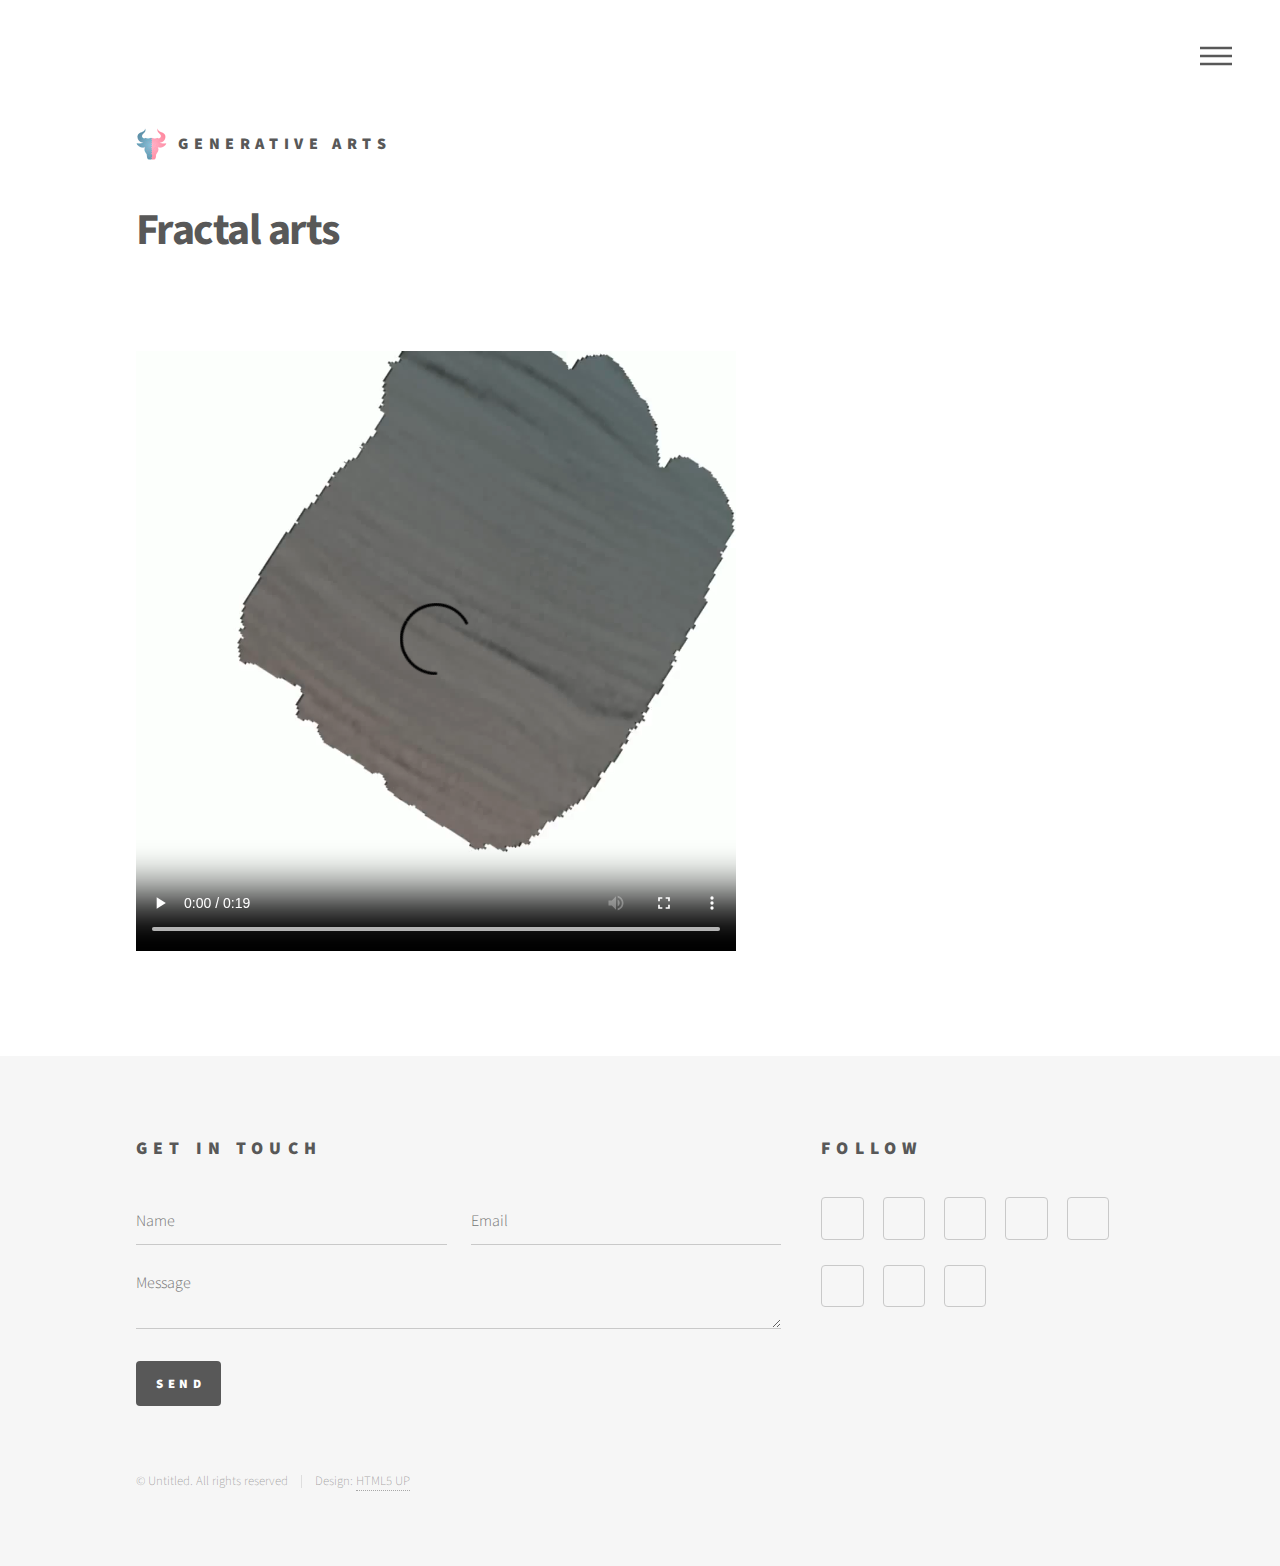
==== commit 2ae0d8df: "commint5" ====
--- a/fractal.html
+++ b/fractal.html
@@ -45,10 +45,10 @@
 				<!-- Main -->
 					<div id="main">
 						<div class="inner">
-							<h1>Generic Page</h1>
+							<h1>Fractal arts</h1>
 							<span class="image main"><img src="images/pic13.jpg" alt="" /></span>
 							<video width="600" controls>
-								<source src="videos/chinese_painting.mp4" type="video/mp4">
+								<source src="videos/flower_animated.mp4" type="video/mp4">
 							</video>
 						</div>
 					</div>
